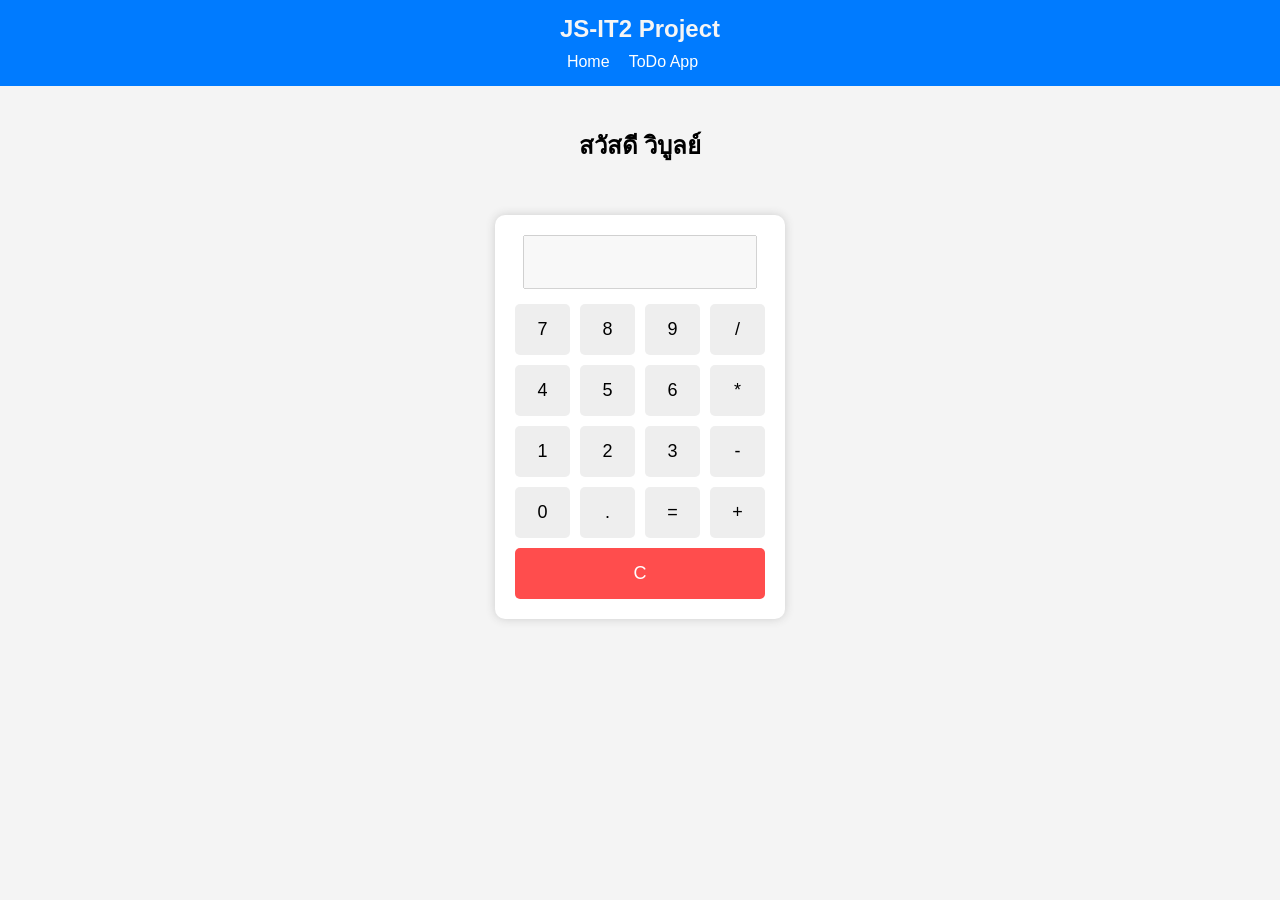
==== frontend/index.html @ d89e5b98 "add frontend" ====
<!DOCTYPE html>
<html lang="th">

<head>
    <meta charset="UTF-8">
    <title>Frontend NodeJS</title>
    <link rel="stylesheet" href="style.css">
</head>

<body>
    <header>
        <h1>JS-IT2 Project</h1>
        <nav>
            <a href="index.html">Home</a>
            <a href="ToDo.html">ToDo App</a>
        </nav>
    </header>
    <main>
        <h2>สวัสดี วิบูลย์</h2>
        <div class="calculator">
            <input type="text" id="display" disabled>
            <div class="buttons">
                <button onclick="press('7')">7</button>
                <button onclick="press('8')">8</button>
                <button onclick="press('9')">9</button>
                <button onclick="press('/')">/</button>

                <button onclick="press('4')">4</button>
                <button onclick="press('5')">5</button>
                <button onclick="press('6')">6</button>
                <button onclick="press('*')">*</button>

                <button onclick="press('1')">1</button>
                <button onclick="press('2')">2</button>
                <button onclick="press('3')">3</button>
                <button onclick="press('-')">-</button>

                <button onclick="press('0')">0</button>
                <button onclick="press('.')">.</button>
                <button onclick="calculate()">=</button>
                <button onclick="press('+')">+</button>

                <button class="clear" onclick="clearDisplay()">C</button>
            </div>
        </div>
    </main>
    <script src="script.js"></script>
</body>

</html>
---- frontend/style.css ----
body {
    margin: 0;
    font-family: Arial,  sans-serif;
    background-color: #f4f4f4;
    text-align: center;
}

header {
    background-color: #007bff;
    color: whitesmoke;
    padding: 15px;
}

header h1 {
    margin: 0;
    font-size: 24px;
}

nav{
    margin-top: 10px;
}

nav a{
    color: white;
    text-decoration: none;
    margin-right: 15px;
}

nav a:hover{
    text-decoration: underline;
}

main {
    padding: 20px;
}

.calculator {
    display: inline-block;
    margin-top: 30px;
    background: white;
    padding: 20px;
    border-radius: 10px;
    box-shadow: 0 0 10px #ccc;
}

#display {
    width: 220px;
    height: 40px;
    margin-bottom: 15px;
    text-align: right;
    font-size: 20px;
    padding: 5px;
}

.buttons {
    display: grid;
    grid-template-columns: repeat(4, 55px);
    gap: 10px;
}

button {
    padding: 15px;
    font-size: 18px;
    cursor: pointer;
    border: none;
    background-color: #eee;
    border-radius: 5px;
}

button:hover{
    background-color: #007bff;
    color: white;
}

button.clear {
    grid-column: span 4;
    background-color: #ff4d4d;
    color: white;
}
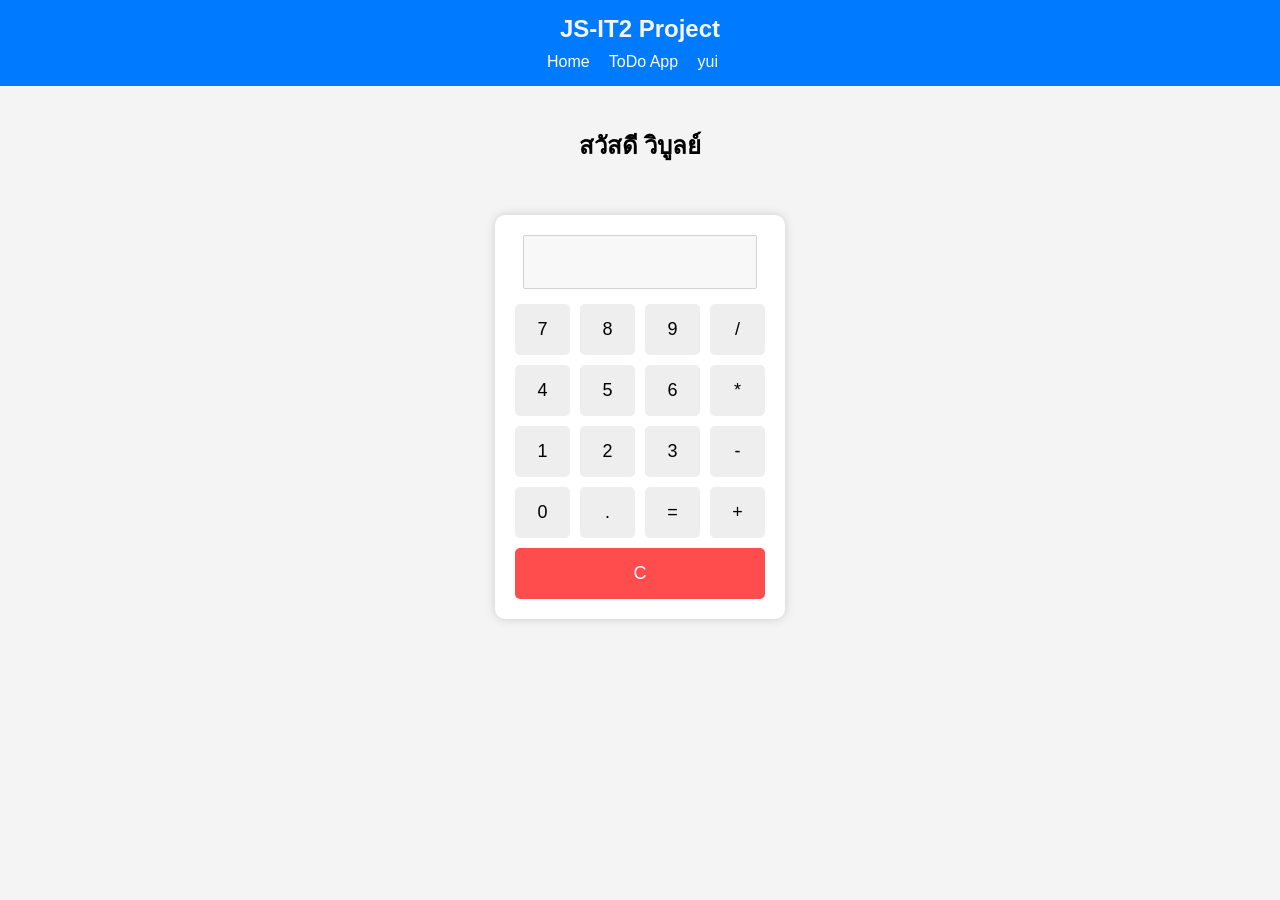
==== commit faac720c: "add link" ====
--- a/frontend/index.html
+++ b/frontend/index.html
@@ -13,6 +13,7 @@
         <nav>
             <a href="index.html">Home</a>
             <a href="ToDo.html">ToDo App</a>
+            <a href="">yui</a>
         </nav>
     </header>
     <main>
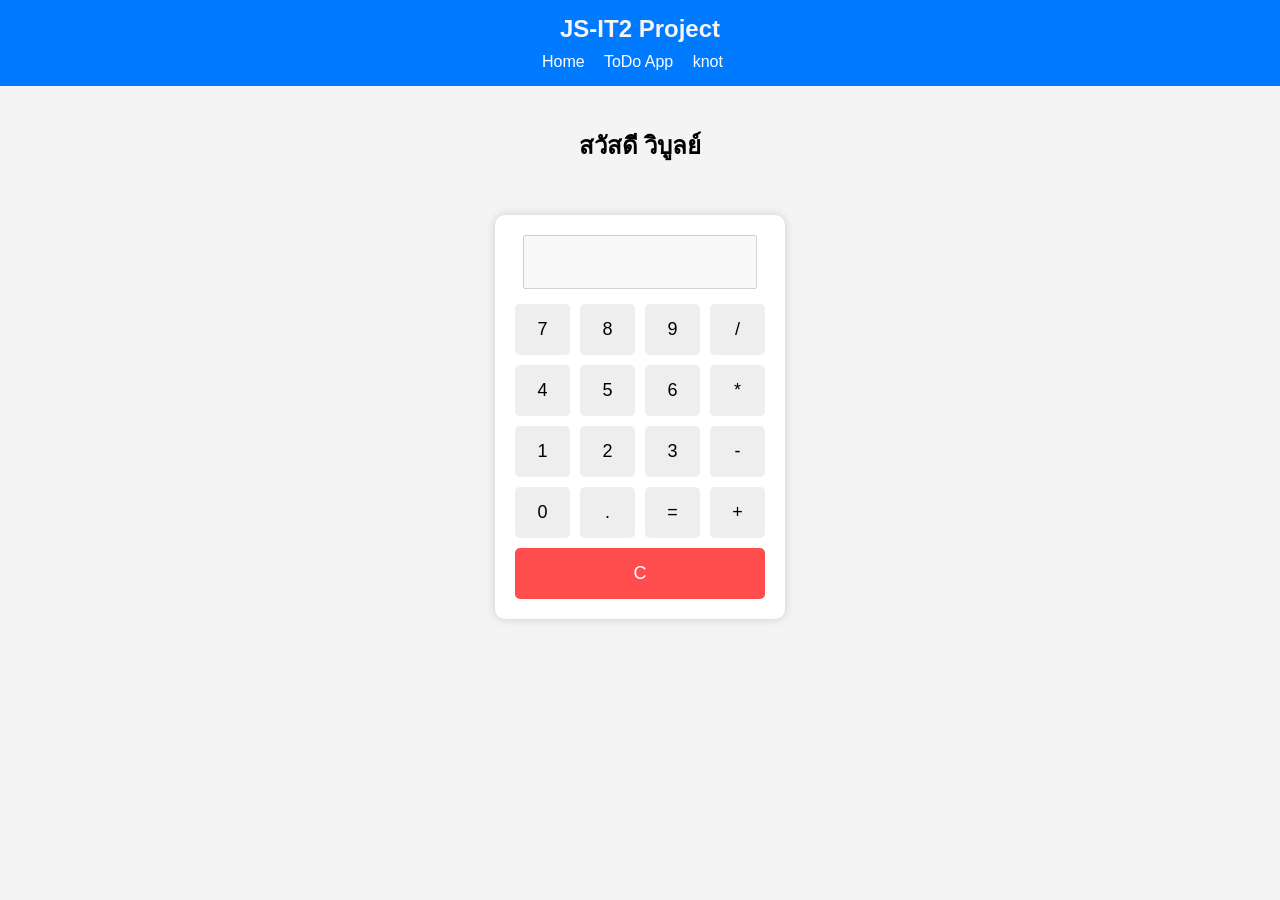
==== commit 7941475f: "add link Knot" ====
--- a/frontend/index.html
+++ b/frontend/index.html
@@ -13,7 +13,8 @@
         <nav>
             <a href="index.html">Home</a>
             <a href="ToDo.html">ToDo App</a>
-            <a href="">yui</a>
+            <a href="">knot</a>
+
         </nav>
     </header>
     <main>
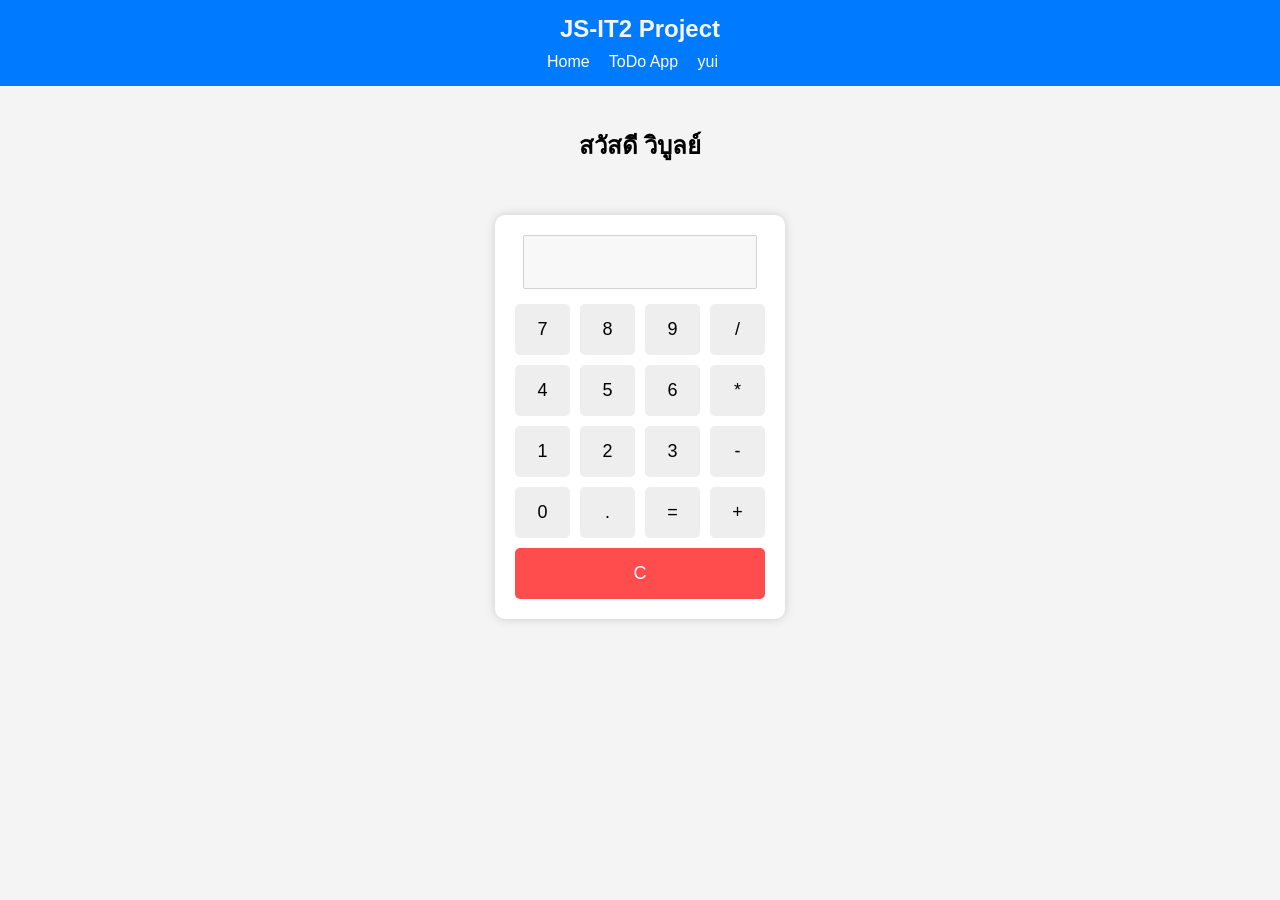
==== commit cecd5266: "Merge pull request #2 from ratchaneechaisua68/yui add link for web" ====
--- a/frontend/index.html
+++ b/frontend/index.html
@@ -13,8 +13,7 @@
         <nav>
             <a href="index.html">Home</a>
             <a href="ToDo.html">ToDo App</a>
-            <a href="">knot</a>
-
+            <a href="">yui</a>
         </nav>
     </header>
     <main>
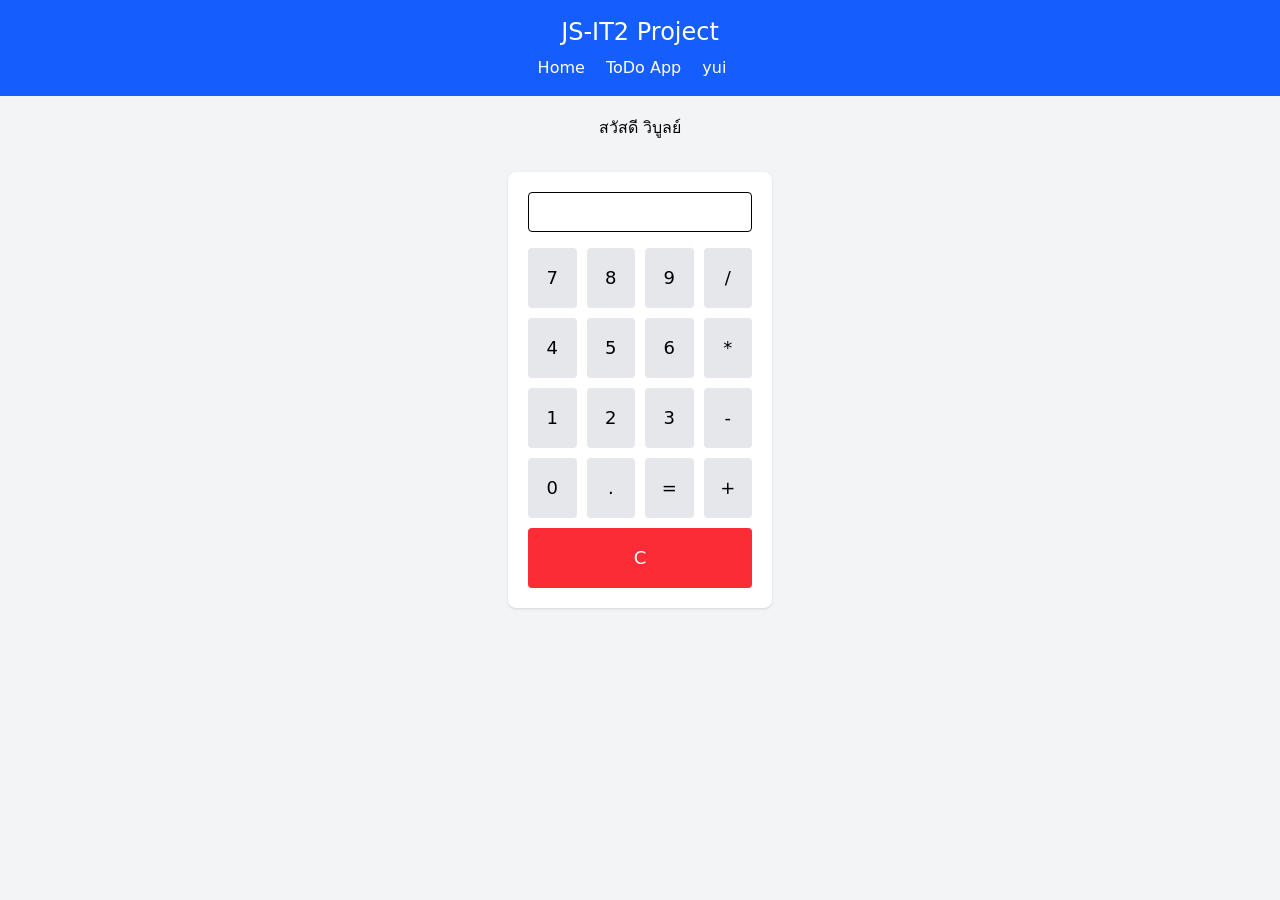
==== commit 3d0fd4fa: "Migrate to Tailwind and restyle calculator UI Add Tailwind import and replace custom CSS with genera" ====
--- a/frontend/index.html
+++ b/frontend/index.html
@@ -7,45 +7,79 @@
     <link rel="stylesheet" href="style.css">
 </head>
 
-<body>
-    <header>
-        <h1>JS-IT2 Project</h1>
-        <nav>
-            <a href="index.html">Home</a>
-            <a href="ToDo.html">ToDo App</a>
-            <a href="">yui</a>
+<body class="m-0 font-sans bg-gray-100 text-center">
+    <header class="bg-blue-600 text-white p-4">
+        <h1 class="m-0 text-2xl">JS-IT2 Project</h1>
+        <nav class="mt-2">
+            <a class="text-white mr-4 hover:underline" href="index.html">Home</a>
+            <a class="text-white mr-4 hover:underline href=" ToDo.html">ToDo App</a>
+            <a class="text-white mr-4 hover:underline href="">yui</a>
         </nav>
     </header>
-    <main>
-        <h2>สวัสดี วิบูลย์</h2>
-        <div class="calculator">
-            <input type="text" id="display" disabled>
-            <div class="buttons">
-                <button onclick="press('7')">7</button>
-                <button onclick="press('8')">8</button>
-                <button onclick="press('9')">9</button>
-                <button onclick="press('/')">/</button>
+    <main class="p-5">
+                <h2>สวัสดี วิบูลย์</h2>
+                <div class="calculator inline-block mt-8 bg-white p-5 rounded-lg shadow">
+                    <input id="display" type="text" class="w-56 h-10 mb-4 text-right text-xl p-2 border rounded" readonly />
+                    <div class="buttons grid grid-cols-4 gap-2.5">
+                        <button
+                            class="p-4 text-lg cursor-pointer bg-gray-200 rounded hover:bg-blue-600 hover:text-white"
+                            onclick="press('7')">7</button>
+                        <button
+                            class="p-4 text-lg cursor-pointer bg-gray-200 rounded hover:bg-blue-600 hover:text-white"
+                            onclick="press('8')">8</button>
+                        <button
+                            class="p-4 text-lg cursor-pointer bg-gray-200 rounded hover:bg-blue-600 hover:text-white"
+                            onclick="press('9')">9</button>
+                        <button
+                            class="p-4 text-lg cursor-pointer bg-gray-200 rounded hover:bg-blue-600 hover:text-white"
+                            onclick="press('/')">/</button>
 
-                <button onclick="press('4')">4</button>
-                <button onclick="press('5')">5</button>
-                <button onclick="press('6')">6</button>
-                <button onclick="press('*')">*</button>
+                        <button
+                            class="p-4 text-lg cursor-pointer bg-gray-200 rounded hover:bg-blue-600 hover:text-white"
+                            onclick="press('4')">4</button>
+                        <button
+                            class="p-4 text-lg cursor-pointer bg-gray-200 rounded hover:bg-blue-600 hover:text-white"
+                            onclick="press('5')">5</button>
+                        <button
+                            class="p-4 text-lg cursor-pointer bg-gray-200 rounded hover:bg-blue-600 hover:text-white"
+                            onclick="press('6')">6</button>
+                        <button
+                            class="p-4 text-lg cursor-pointer bg-gray-200 rounded hover:bg-blue-600 hover:text-white"
+                            onclick="press('*')">*</button>
 
-                <button onclick="press('1')">1</button>
-                <button onclick="press('2')">2</button>
-                <button onclick="press('3')">3</button>
-                <button onclick="press('-')">-</button>
+                        <button
+                            class="p-4 text-lg cursor-pointer bg-gray-200 rounded hover:bg-blue-600 hover:text-white"
+                            onclick="press('1')">1</button>
+                        <button
+                            class="p-4 text-lg cursor-pointer bg-gray-200 rounded hover:bg-blue-600 hover:text-white"
+                            onclick="press('2')">2</button>
+                        <button
+                            class="p-4 text-lg cursor-pointer bg-gray-200 rounded hover:bg-blue-600 hover:text-white"
+                            onclick="press('3')">3</button>
+                        <button
+                            class="p-4 text-lg cursor-pointer bg-gray-200 rounded hover:bg-blue-600 hover:text-white"
+                            onclick="press('-')">-</button>
 
-                <button onclick="press('0')">0</button>
-                <button onclick="press('.')">.</button>
-                <button onclick="calculate()">=</button>
-                <button onclick="press('+')">+</button>
+                        <button
+                            class="p-4 text-lg cursor-pointer bg-gray-200 rounded hover:bg-blue-600 hover:text-white"
+                            onclick="press('0')">0</button>
+                        <button
+                            class="p-4 text-lg cursor-pointer bg-gray-200 rounded hover:bg-blue-600 hover:text-white"
+                            onclick="press('.')">.</button>
+                        <button
+                            class="p-4 text-lg cursor-pointer bg-gray-200 rounded hover:bg-blue-600 hover:text-white"
+                            onclick="calculate()">=</button>
+                        <button
+                            class="p-4 text-lg cursor-pointer bg-gray-200 rounded hover:bg-blue-600 hover:text-white"
+                            onclick="press('+')">+</button>
 
-                <button class="clear" onclick="clearDisplay()">C</button>
-            </div>
-        </div>
-    </main>
-    <script src="script.js"></script>
+                        <button
+                            class="col-span-4 p-4 text-lg cursor-pointer bg-red-500 text-white rounded hover:bg-red-600"
+                            onclick="clearDisplay()">C</button>
+                    </div>
+                </div>
+                </main>
+                <script src="script.js"></script>
 </body>
 
 </html>
